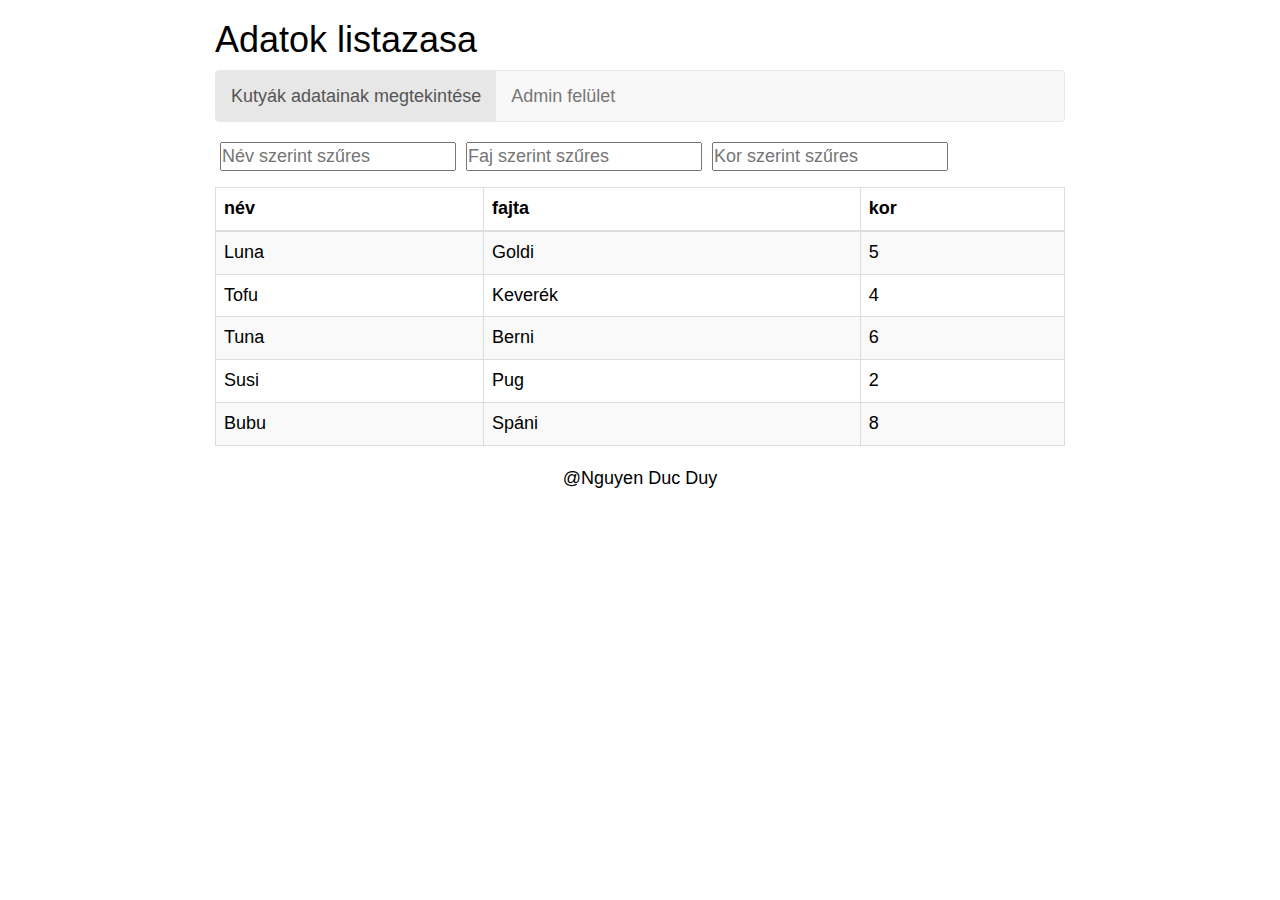
==== index.html @ 0afcdc06 "házi feladat feltöltése" ====
<!DOCTYPE html>
<html lang="hu">
<head>
    <meta charset="UTF-8">
    <meta http-equiv="X-UA-Compatible" content="IE=edge">
    <meta name="viewport" content="width=device-width, initial-scale=1.0">
    <link rel="stylesheet" href="https://maxcdn.bootstrapcdn.com/bootstrap/3.4.1/css/bootstrap.min.css">
    <script src="https://ajax.googleapis.com/ajax/libs/jquery/3.6.3/jquery.min.js"></script>
    <script src="https://maxcdn.bootstrapcdn.com/bootstrap/3.4.1/js/bootstrap.min.js"></script>
    <link rel="stylesheet" href="css/style.css">
    <script src="https://ajax.googleapis.com/ajax/libs/jquery/3.6.3/jquery.min.js"></script>
    <script src="scripts/script.js" type="module"></script>
    <title>Adatok Listazasa | Nguyen Duc Duy</title>
</head>
<body>
    <main>
        <header>
            <h1>Adatok listazasa</h1>
        </header>
        <nav class="navbar navbar-default">
            <ul class="nav navbar-nav">
                <li class="active"><a href="#">Kutyák adatainak megtekintése</a></li>
                <li><a href="admin.html">Admin felület</a></li>
            </ul>
        </nav>
        <article>
            <form>
                <label for="nev"></label>
                <input type="text" id="nev" name="nev" placeholder="Név szerint szűres">
                <label for="faj"></label>
                <input type="text" id="faj" name="faj" placeholder="Faj szerint szűres">
                <label for="kor"></label>
                <input type="number" id="kor" name="kor" placeholder="Kor szerint szűres">
            </form>
        </article>
        <aside>
            <table class="table table-bordered table-striped"></table>
        </aside>
        <footer><p>@Nguyen Duc Duy</p></footer>
    </main>
</body>
</html>
---- css/style.css ----
*{
    box-sizing: border-box;
    margin: 0;
    padding: 0;
    text-decoration: none;
    color: black;
    font-size: 18px;
}

main{
    width: 850px;
    margin: auto;
}

nav ul li{
    display: inline;
}

article{
    margin-bottom: 16px;
}

div{
    margin-bottom: 16px;
}

footer{
    text-align: center;
}
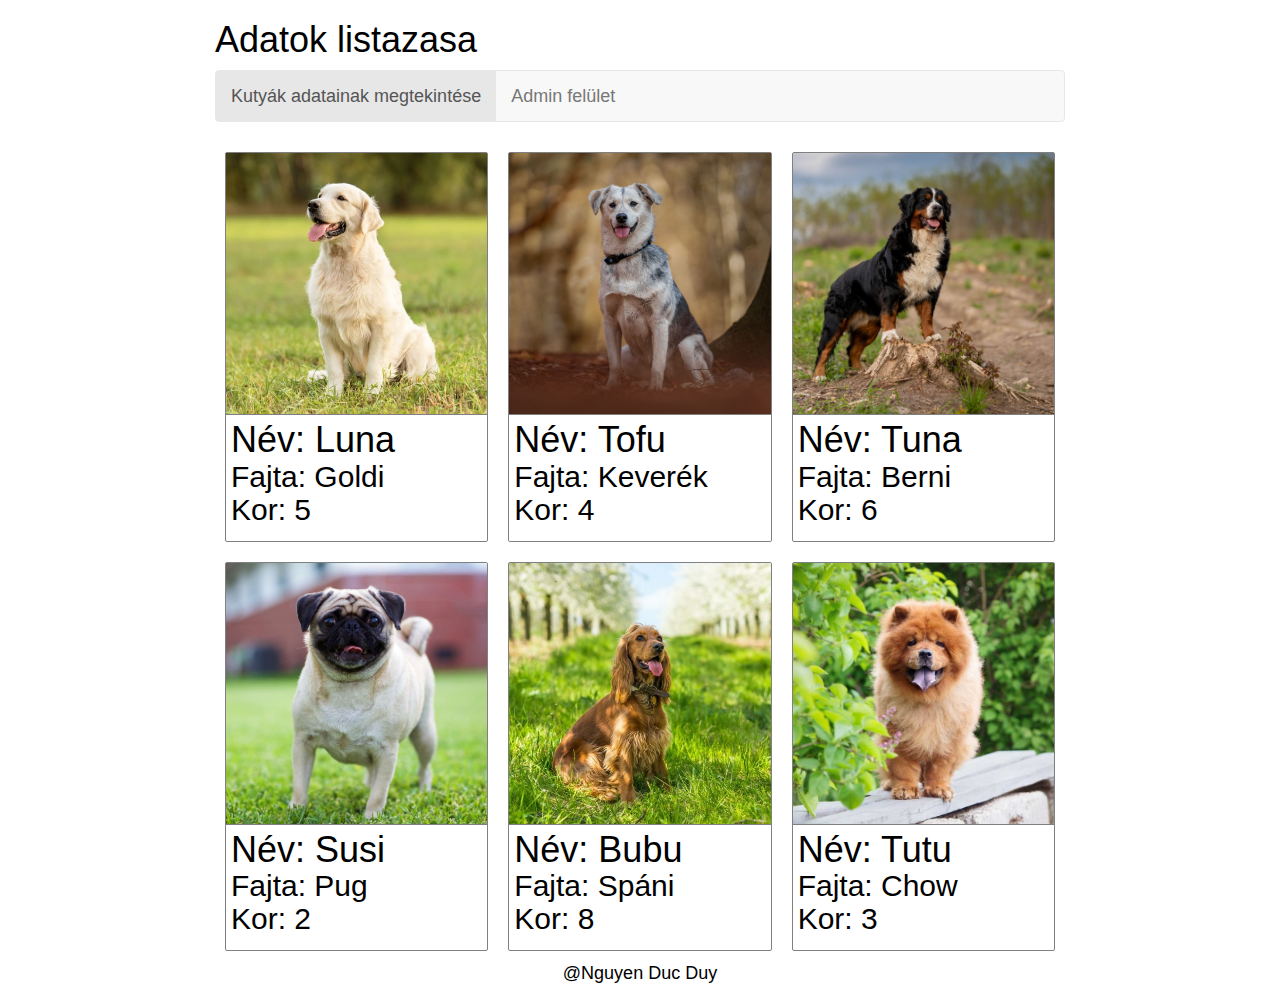
==== commit dfca8e4b: "adatok szűrése 50%-nál tart még hátra van a kattintás szűrés, képek hozzáadása." ====
--- a/index.html
+++ b/index.html
@@ -23,19 +23,7 @@
                 <li><a href="admin.html">Admin felület</a></li>
             </ul>
         </nav>
-        <article>
-            <form>
-                <label for="nev"></label>
-                <input type="text" id="nev" name="nev" placeholder="Név szerint szűres">
-                <label for="faj"></label>
-                <input type="text" id="faj" name="faj" placeholder="Faj szerint szűres">
-                <label for="kor"></label>
-                <input type="number" id="kor" name="kor" placeholder="Kor szerint szűres">
-            </form>
-        </article>
-        <aside>
-            <table class="table table-bordered table-striped"></table>
-        </aside>
+        <aside class="card"></aside>
         <footer><p>@Nguyen Duc Duy</p></footer>
     </main>
 </body>
--- a/css/style.css
+++ b/css/style.css
@@ -5,6 +5,14 @@
     text-decoration: none;
     color: black;
     font-size: 18px;
+}
+
+#adatok{
+    padding: 5px;
+}
+
+#adatok h1, h2{
+    margin: 0;
 }
 
 main{
@@ -20,8 +28,37 @@
     margin-bottom: 16px;
 }
 
+.card{
+    display: grid;
+    grid-template-columns: 1fr 1fr 1fr;
+}
+
+#kepMezo{
+    width: 8%;
+}
+
+td{
+    text-align: center;
+    vertical-align: middle;
+}
+
+.listaKep{
+    width: 100px;
+}
+
+img{
+    width: 100%;
+    border-bottom: 1px solid gray;
+}
+
 div{
-    margin-bottom: 16px;
+    margin-bottom: 10px;
+}
+
+.card-body{
+    margin: 10px;
+    border: 1px solid gray;
+    border-radius: 2px;
 }
 
 footer{
